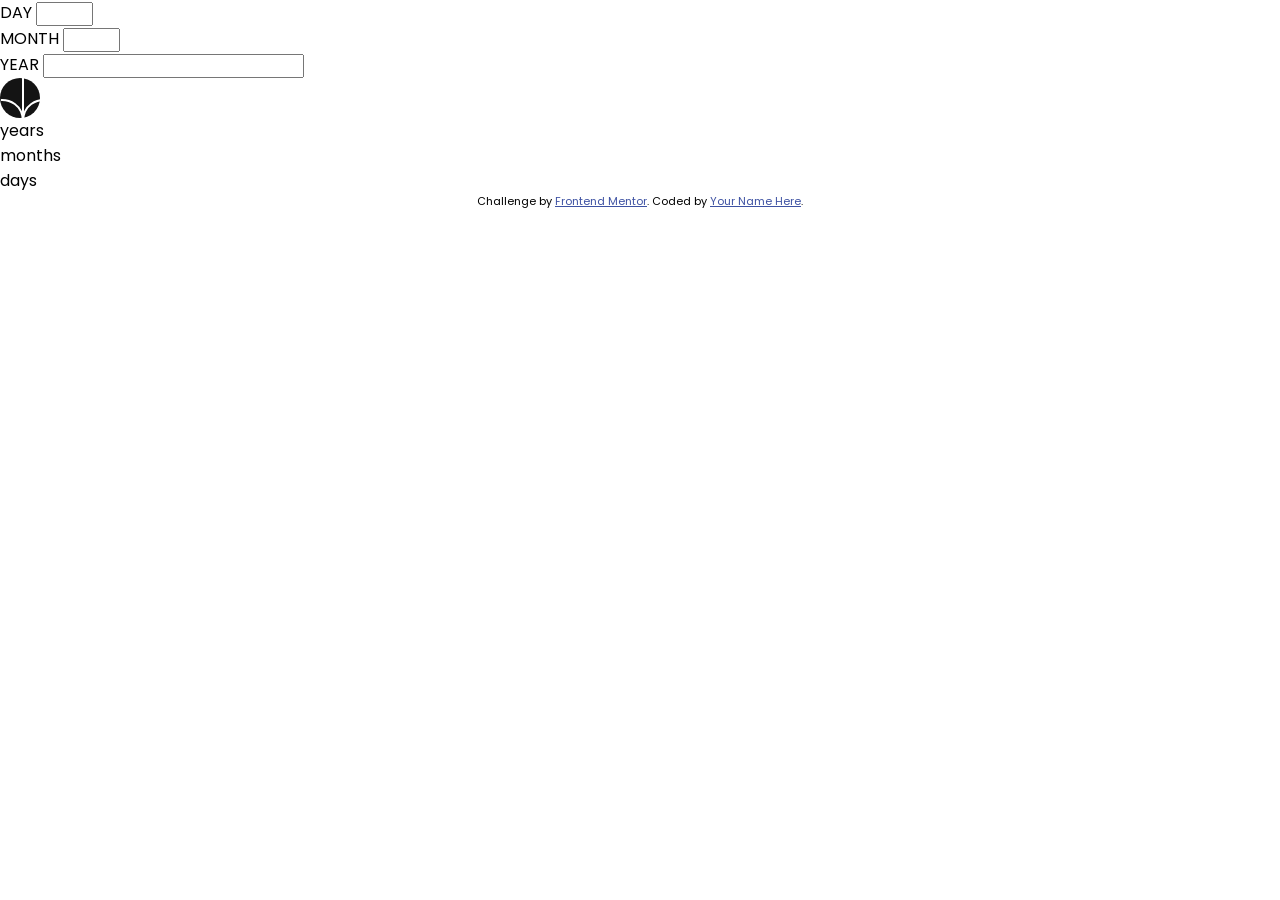
==== age-calculator-app-main/index.html @ 9e3f15c8 "Started a new challenge and made the HTML, created the styles.css file and script.js. Added eventLis" ====
<!DOCTYPE html>
<html lang="en">
    <head>
        <meta charset="UTF-8" />
        <meta name="viewport" content="width=device-width, initial-scale=1.0" />
        <link rel="stylesheet" href="./styles.css" />
        <link
            href="https://fonts.googleapis.com/css2?family=Poppins:ital,wght@0,700;1,400;1,800&display=swap"
            rel="stylesheet"
        />
        <title>Frontend Mentor | Age calculator app</title>
    </head>
    <body>
        <main>
            <div class="inputs-wrapper">
                <div class="input-container">
                    <label for="day">DAY</label>
                    <input type="number" id="day" min="1" max="31" required />
                </div>
                <div class="input-container">
                    <label for="month">MONTH</label>
                    <input type="number" id="month" min="1" max="12" required />
                </div>
                <div class="input-container">
                    <label for="year">YEAR</label>
                    <input type="number" id="year" required />
                </div>
            </div>
            <div class="line">
                <div id="image-container">
                    <img
                        src="./assets/images/icon-arrow.svg"
                        alt="arrow-down-icon"
                    />
                </div>
            </div>
            <div class="results wrapper">
                <div class="output-container">
                    <div class="year"></div>
                    <p>years</p>
                </div>
                <div class="output-container">
                    <div class="month"></div>
                    <p>months</p>
                </div>
                <div class="output-container">
                    <div class="day"></div>
                    <p>days</p>
                </div>
            </div>
        </main>
        <footer>
            <div class="attribution">
                Challenge by
                <a
                    href="https://www.frontendmentor.io?ref=challenge"
                    target="_blank"
                    >Frontend Mentor</a
                >. Coded by <a href="#">Your Name Here</a>.
            </div>
        </footer>
    </body>
    <script src="./script.js"></script>
</html>
---- age-calculator-app-main/styles.css ----
* {
    margin: 0;
    padding: 0;
    font-family: "Poppins", sans-serif;
}

:root {
    --purple: hsl(259, 100%, 65%);
    --lightRed: hsl(0, 100%, 67%);
    --white: hsl(0, 0%, 100%);
    --offWhite: hsl(0, 0%, 94%);
    --lightGrey: hsl(0, 0%, 86%);
    --smokeyGrey: hsl(0, 1%, 44%);
    --offBlack: hsl(0, 0%, 8%);
}

input::-webkit-outer-spin-button,
input::-webkit-inner-spin-button {
    /* display: none; <- Crashes Chrome on hover */
    -webkit-appearance: none;
    margin: 0; /* <-- Apparently some margin are still there even though it's hidden */
}

input[type="number"] {
    -moz-appearance: textfield; /* Firefox */
}

#image-container {
    width: 40px;
    height: 40px;
    background-color: var(--offBlack);
    border-radius: 50%;
}

.attribution {
    font-size: 11px;
    text-align: center;
}
.attribution a {
    color: hsl(228, 45%, 44%);
}
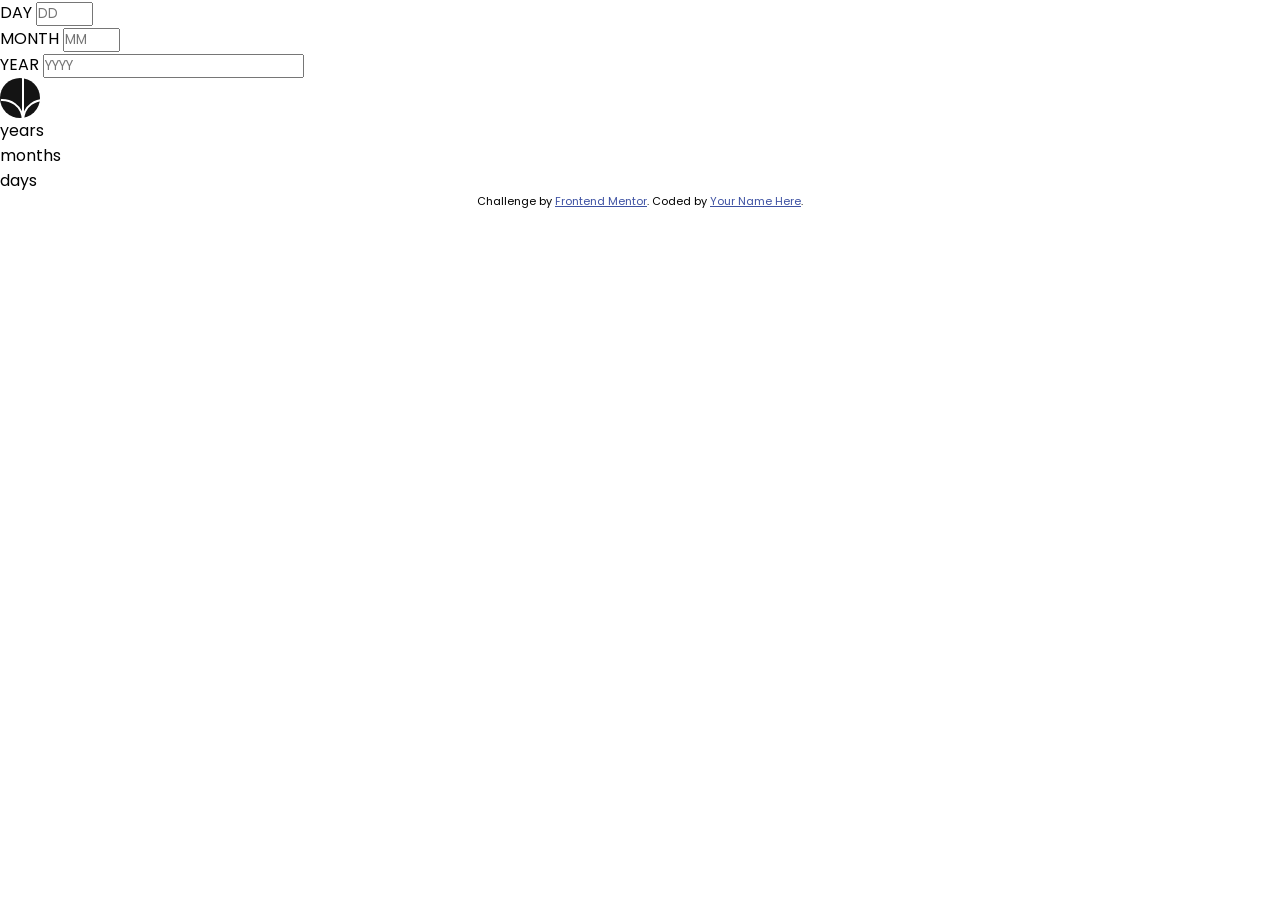
==== commit 0ca9fb28: "Created the spans for the error messages. Also the functions to display the error message when the i" ====
--- a/age-calculator-app-main/index.html
+++ b/age-calculator-app-main/index.html
@@ -15,15 +15,52 @@
             <div class="inputs-wrapper">
                 <div class="input-container">
                     <label for="day">DAY</label>
-                    <input type="number" id="day" min="1" max="31" required />
+                    <input
+                        type="number"
+                        id="day"
+                        min="1"
+                        max="31"
+                        required
+                        placeholder="DD"
+                        aria-describedby="day-validation"
+                    />
+                    <span
+                        class="error"
+                        id="day-validation"
+                        aria-live="assertive"
+                    ></span>
                 </div>
                 <div class="input-container">
                     <label for="month">MONTH</label>
-                    <input type="number" id="month" min="1" max="12" required />
+                    <input
+                        type="number"
+                        id="month"
+                        min="1"
+                        max="12"
+                        required
+                        placeholder="MM"
+                        aria-describedby="month-validation"
+                    />
+                    <span
+                        class="error"
+                        id="month-validation"
+                        aria-live="assertive"
+                    ></span>
                 </div>
                 <div class="input-container">
                     <label for="year">YEAR</label>
-                    <input type="number" id="year" required />
+                    <input
+                        type="number"
+                        id="year"
+                        required
+                        placeholder="YYYY"
+                        aria-describedby="year-validation"
+                    />
+                    <span
+                        class="error"
+                        id="year-validation"
+                        aria-live="assertive"
+                    ></span>
                 </div>
             </div>
             <div class="line">
@@ -36,15 +73,15 @@
             </div>
             <div class="results wrapper">
                 <div class="output-container">
-                    <div class="year"></div>
+                    <div class="age"></div>
                     <p>years</p>
                 </div>
                 <div class="output-container">
-                    <div class="month"></div>
+                    <div class="age"></div>
                     <p>months</p>
                 </div>
                 <div class="output-container">
-                    <div class="day"></div>
+                    <div class="age"></div>
                     <p>days</p>
                 </div>
             </div>
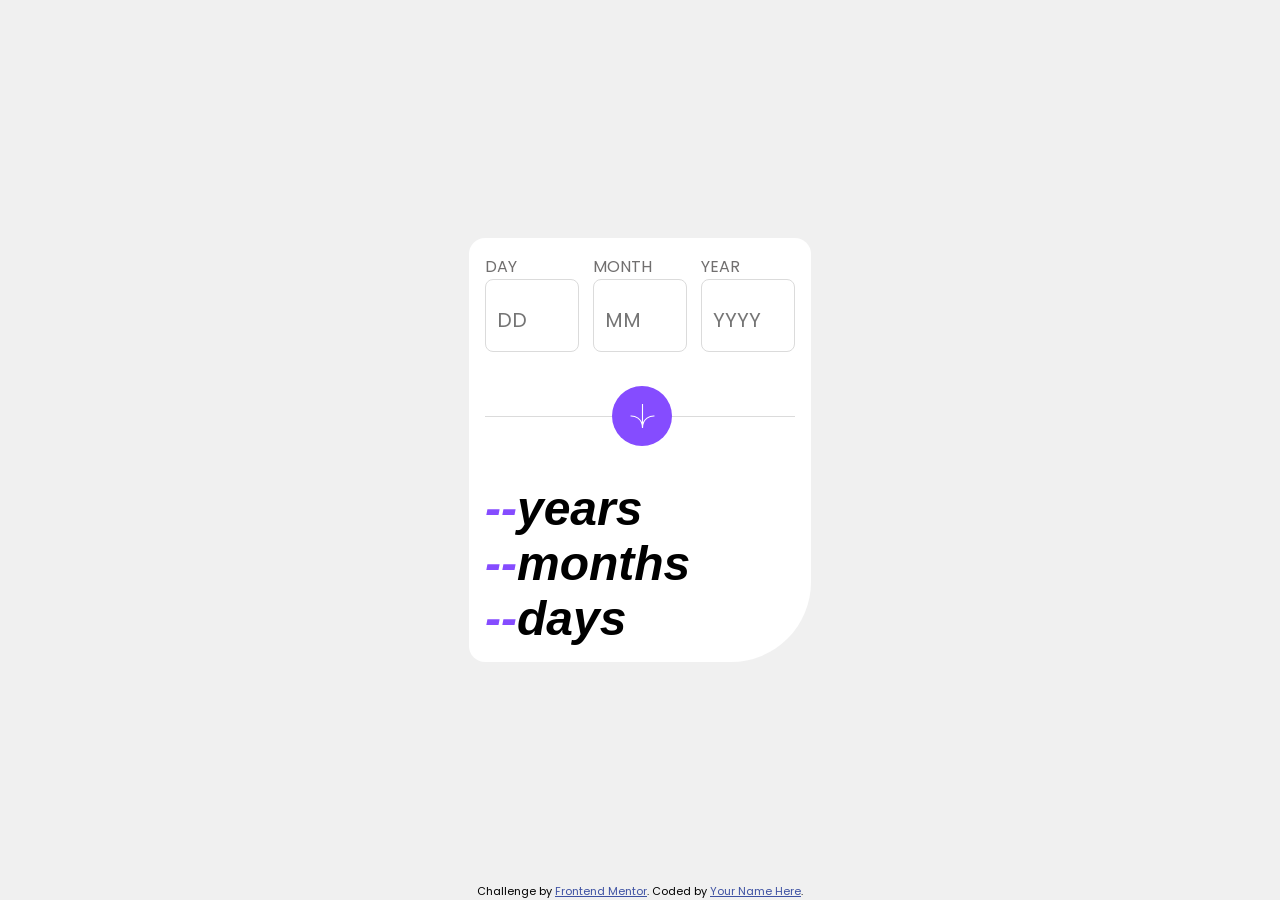
==== commit 09ae1a19: "Created the styling for mobile view except error states" ====
--- a/age-calculator-app-main/index.html
+++ b/age-calculator-app-main/index.html
@@ -68,20 +68,21 @@
                     <img
                         src="./assets/images/icon-arrow.svg"
                         alt="arrow-down-icon"
+                        class="arrow"
                     />
                 </div>
             </div>
-            <div class="results wrapper">
+            <div class="results-wrapper">
                 <div class="output-container">
-                    <div class="age"></div>
+                    <div class="age">--</div>
                     <p>years</p>
                 </div>
                 <div class="output-container">
-                    <div class="age"></div>
+                    <div class="age">--</div>
                     <p>months</p>
                 </div>
                 <div class="output-container">
-                    <div class="age"></div>
+                    <div class="age">--</div>
                     <p>days</p>
                 </div>
             </div>
--- a/age-calculator-app-main/styles.css
+++ b/age-calculator-app-main/styles.css
@@ -16,22 +16,94 @@
 
 input::-webkit-outer-spin-button,
 input::-webkit-inner-spin-button {
-    /* display: none; <- Crashes Chrome on hover */
     -webkit-appearance: none;
-    margin: 0; /* <-- Apparently some margin are still there even though it's hidden */
+    margin: 0;
 }
 
 input[type="number"] {
-    -moz-appearance: textfield; /* Firefox */
+    -moz-appearance: textfield;
+    font-size: 32px;
+}
+
+body {
+    height: 100vh;
+    display: flex;
+    justify-content: center;
+    align-items: center;
+    background-color: var(--offWhite);
+}
+
+main {
+    display: flex;
+    flex-direction: column;
+    gap: 4rem;
+    width: 310px;
+    background-color: var(--white);
+    padding: 1rem;
+    border-radius: 1rem 1rem 5rem 1rem;
+}
+
+.inputs-wrapper {
+    display: flex;
+    justify-content: space-between;
+}
+
+.input-container {
+    display: flex;
+    flex-direction: column;
+    color: var(--smokeyGrey);
+}
+
+input {
+    width: 70px;
+    border-radius: 0.5rem;
+    padding: 0.7rem;
+    color: var(--offBlack);
+    border: 1px solid var(--lightGrey);
+}
+
+input::placeholder {
+    font-size: 20px;
+}
+
+.line {
+    height: 1px;
+    background-color: var(--lightGrey);
+    position: relative;
 }
 
 #image-container {
-    width: 40px;
-    height: 40px;
-    background-color: var(--offBlack);
+    width: 60px;
+    height: 60px;
+    background-color: var(--purple);
     border-radius: 50%;
+    position: absolute;
+    display: flex;
+    align-items: center;
+    justify-content: center;
+    top: -30px;
+    left: 41%;
 }
 
+.arrow {
+    width: 25px;
+}
+
+.output-container {
+    display: flex;
+    font-size: 3rem;
+    font-weight: 800;
+    font-style: italic;
+}
+
+.age {
+    color: var(--purple);
+}
+
+footer {
+    position: absolute;
+    bottom: 0;
+}
 .attribution {
     font-size: 11px;
     text-align: center;
